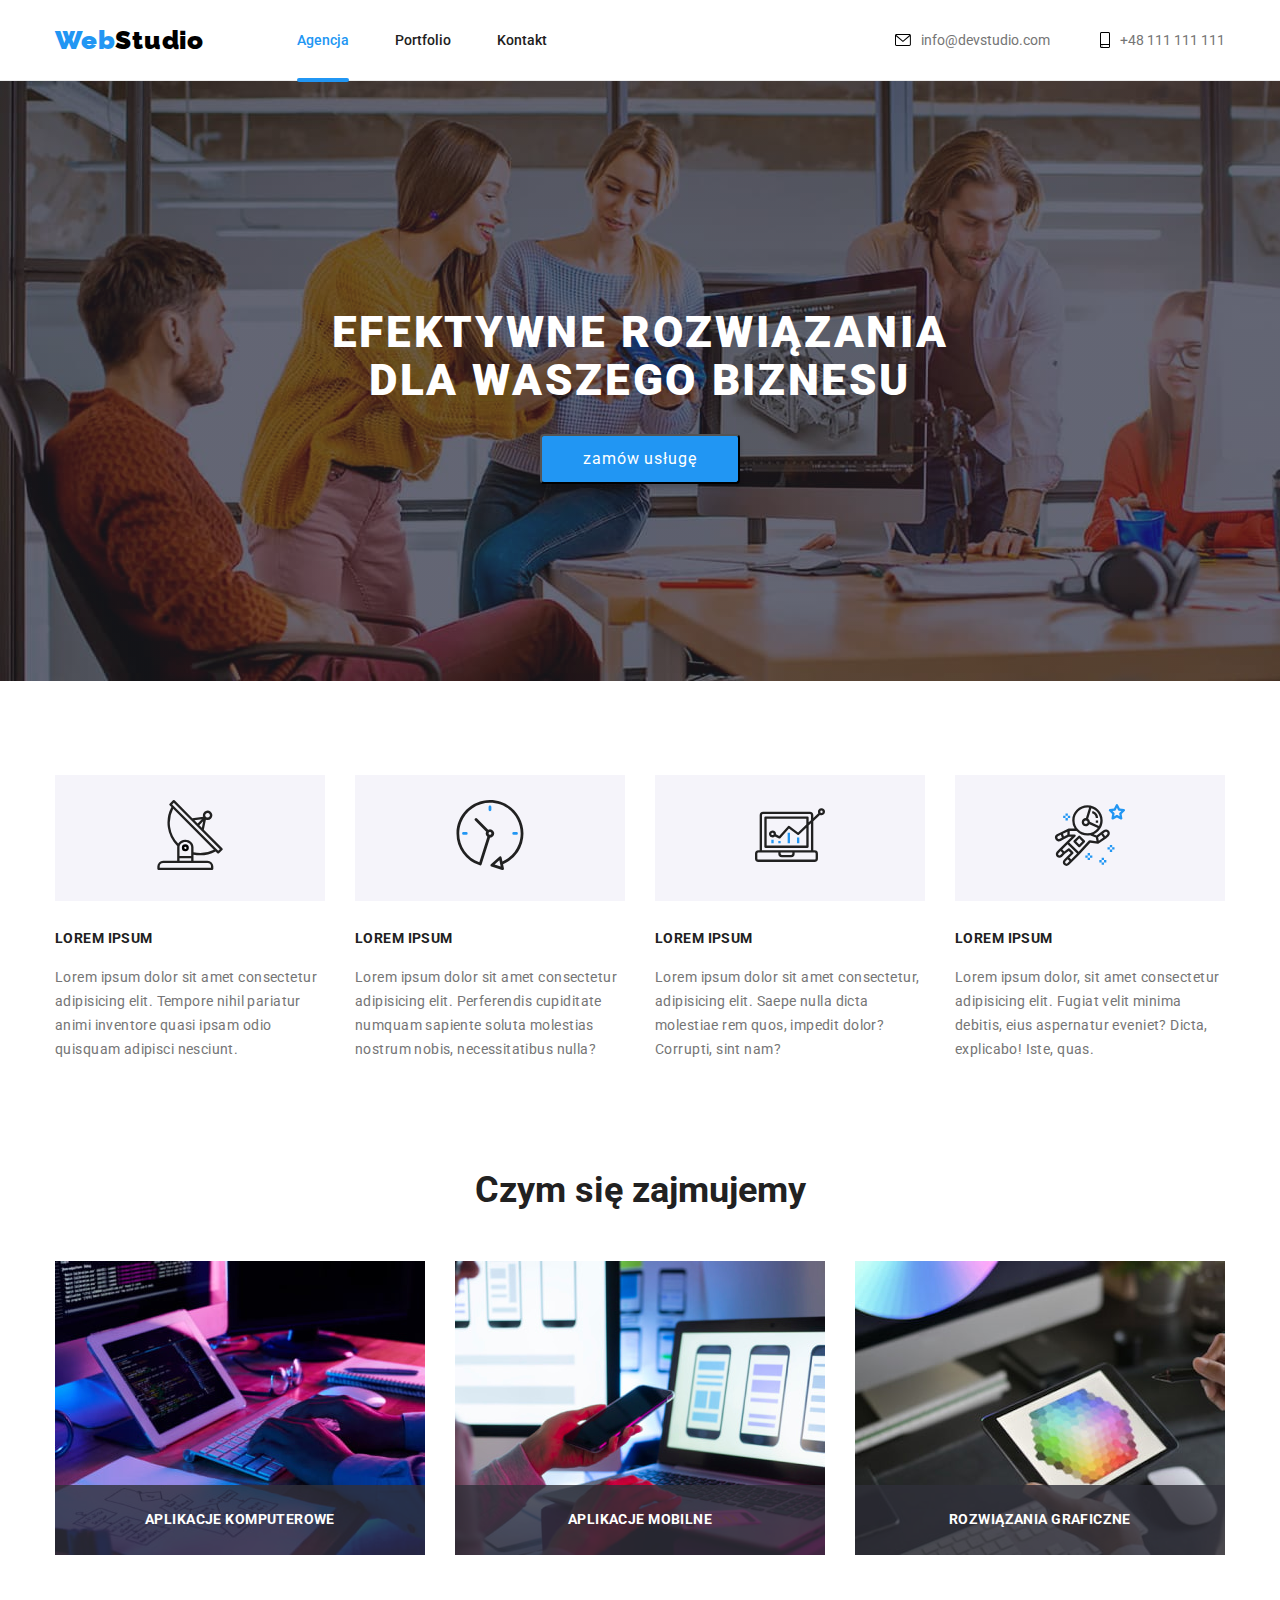
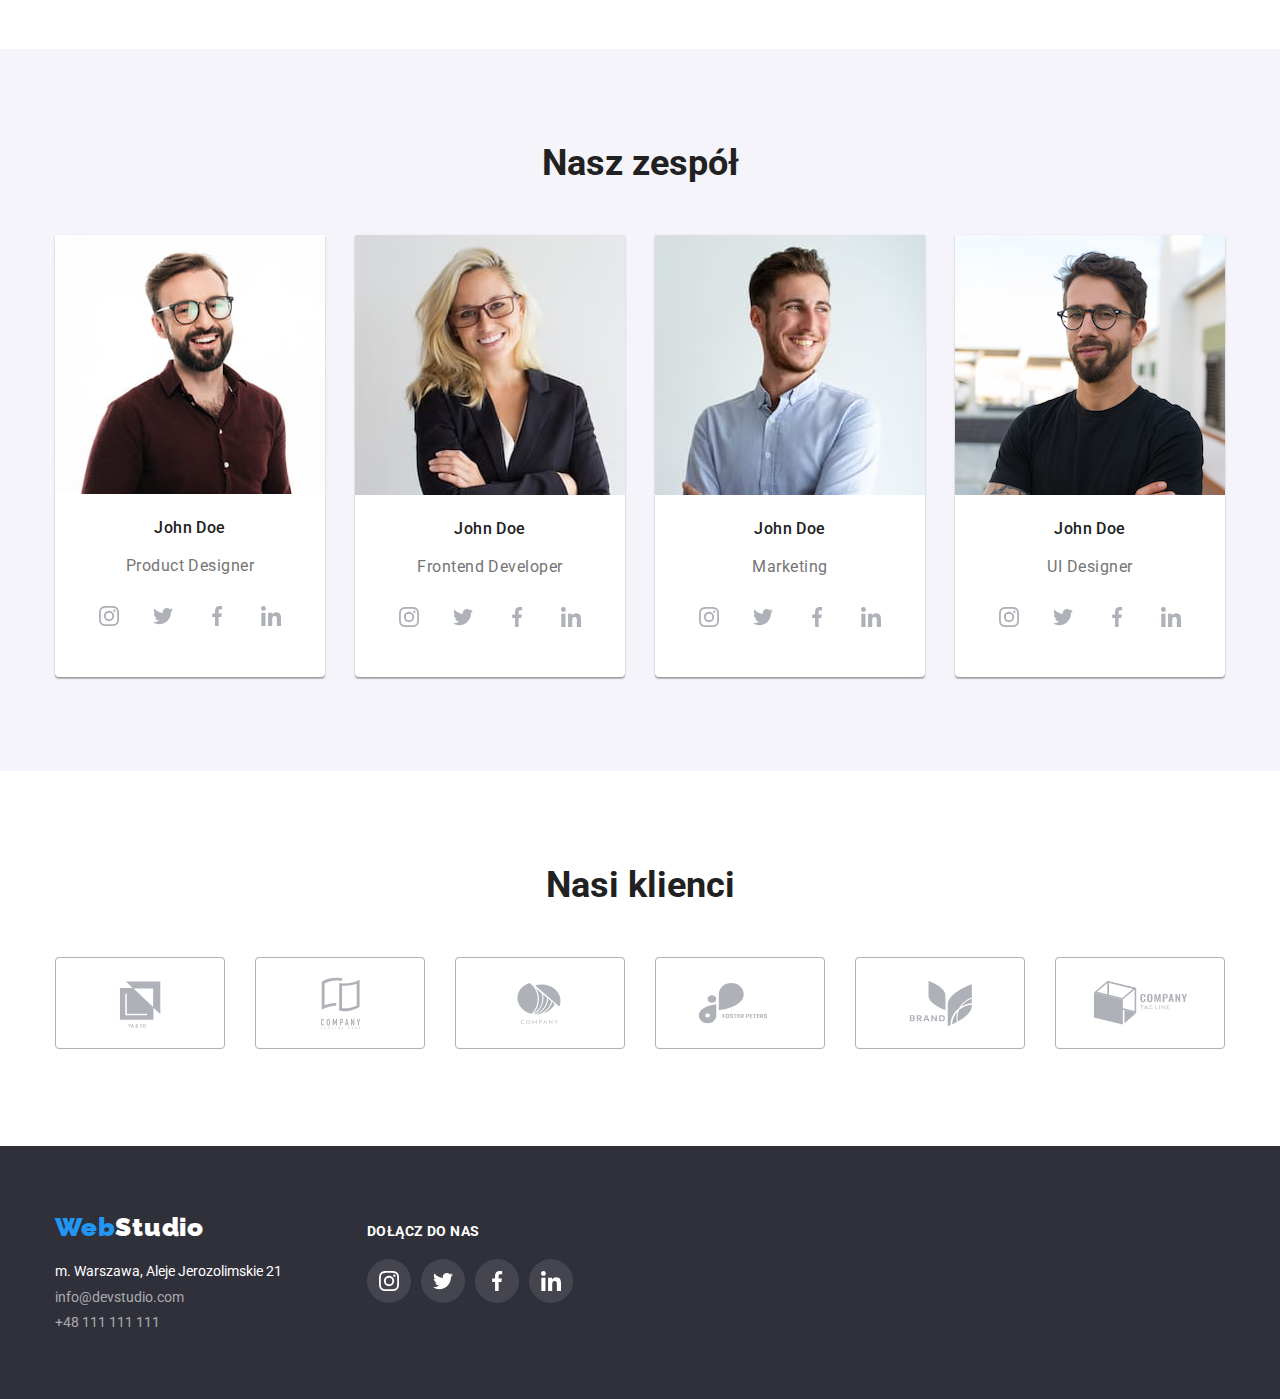
==== index.html @ 93f2ab74 "import" ====
<!DOCTYPE html>
<html lang="pl">
	<head>
		<meta charset="UTF-8" />
		<meta http-equiv="X-UA-Compatible" content="IE=edge" />
		<meta name="viewport" content="width=device-width, initial-scale=1.0" />
		<link
			rel="stylesheet"
			href="https://cdnjs.cloudflare.com/ajax/libs/modern-normalize/1.1.0/modern-normalize.css"
		/>
		<link
			href="https://fonts.googleapis.com/css2?family=Raleway:wght@700&display=swap"
			rel="stylesheet"
		/>
		<link rel="preconnect" href="https://fonts.googleapis.com" />
		<link rel="preconnect" href="https://fonts.gstatic.com" crossorigin />
		<link
			href="https://fonts.googleapis.com/css2?family=Raleway:wght@700&family=Roboto:wght@400;500;900&display=swap"
			rel="stylesheet"
		/>
		<link rel="stylesheet" href="./css/styles.css" />
		<title>Studio</title>
	</head>
	<body>
		<header class="header">
			<div class="container">
				<a class="logo logo__top" href="./index.html"
					><b><span class="logo__item">Web</span>Studio</b></a
				>
				<nav>
					<ul class="navigation__sites">
						<li>
							<a
								class="navigation__item active__link item__active"
								href="./index.html"
								title="Agencja"
								>Agencja</a
							>
						</li>
						<li>
							<a
								class="navigation__item"
								href="./portfolio.html"
								title="Portfolio"
								>Portfolio</a
							>
						</li>
						<li>
							<a class="navigation__item" href="./index.html" title="Kontakt"
								>Kontakt</a
							>
						</li>
					</ul>
				</nav>
				<ul class="address__top">
					<li class="contact__item">
						<a
							class="top__item"
							href="mailto:info@devstudio.com"
							target="_blank"
							rel="noreferrer nofollow noopener"
						>
							<svg width="16px" height="12px">
								<use href="./images/icons.svg#icon-envelope"></use>
							</svg>
							info@devstudio.com</a
						>
					</li>
					<li class="contact__item">
						<a class="top__item" href="tel:+48111111111">
							<svg width="10px" height="16px">
								<use href="./images/icons.svg#icon-smartphone"></use>
							</svg>
							+48 111 111 111
						</a>
					</li>
				</ul>
			</div>
		</header>
		<main>
			<section class="background-color-second">
				<div class="main__title">
					<div class="title__container container">
						<h1 class="main__text">
							EFEKTYWNE ROZWIĄZANIA <br />
							DLA WASZEGO BIZNESU
						</h1>
						<button class="button main__button" type="button" data-modal-open>
							zamów usługę
						</button>
					</div>
				</div>
			</section>
			<section class="assets section container">
				<ul class="assets__list">
					<li>
						<div class="icon__box">
							<svg class="icon">
								<use
									widht="70"
									height="70"
									y="25"
									xlink:href="./images/icons.svg#icon-antenna-1"
								></use>
							</svg>
						</div>
						<h4 class="subtitle">LOREM IPSUM</h4>
						<p class="text__item">
							Lorem ipsum dolor sit amet consectetur adipisicing elit. Tempore
							nihil pariatur animi inventore quasi ipsam odio quisquam adipisci
							nesciunt.
						</p>
					</li>
					<li>
						<div class="icon__box">
							<svg class="icon">
								<use
									widht="70"
									height="70"
									y="25"
									xlink:href="./images/icons.svg#icon-clock-1"
								></use>
							</svg>
						</div>
						<h4 class="subtitle">LOREM IPSUM</h4>
						<p class="text__item">
							Lorem ipsum dolor sit amet consectetur adipisicing elit.
							Perferendis cupiditate numquam sapiente soluta molestias nostrum
							nobis, necessitatibus nulla?
						</p>
					</li>
					<li>
						<div class="icon__box">
							<svg class="icon">
								<use
									widht="70"
									height="70"
									y="25"
									xlink:href="./images/icons.svg#icon-diagram-1"
								></use>
							</svg>
						</div>
						<h4 class="subtitle">LOREM IPSUM</h4>
						<p class="text__item">
							Lorem ipsum dolor sit amet consectetur, adipisicing elit. Saepe
							nulla dicta molestiae rem quos, impedit dolor? Corrupti, sint nam?
						</p>
					</li>
					<li>
						<div class="icon__box">
							<svg class="icon">
								<use
									widht="70"
									height="70"
									y="25"
									xlink:href="./images/icons.svg#icon-astronaut-1"
								></use>
							</svg>
						</div>
						<h4 class="subtitle">LOREM IPSUM</h4>
						<p class="text__item">
							Lorem ipsum dolor, sit amet consectetur adipisicing elit. Fugiat
							velit minima debitis, eius aspernatur eveniet? Dicta, explicabo!
							Iste, quas.
						</p>
					</li>
				</ul>
			</section>
			<section class="about_work section container">
				<h2 class="section__title">Czym się zajmujemy</h2>
				<ul class="about_work__list">
					<li>
						<div class="photo">
							<div class="label subtitle">APLIKACJE KOMPUTEROWE</div>
							<img
								class="about_work__photo"
								src="./images/computer.jpg"
								alt="computer"
								width="370"
								height="294"
							/>
						</div>
					</li>
					<li>
						<div class="photo">
							<div class="label subtitle">APLIKACJE MOBILNE</div>
							<img
								class="about_work__photo"
								src="./images/laptop.jpg"
								alt="laptop"
								width="370"
								height="294"
							/>
						</div>
					</li>
					<li>
						<div class="photo">
							<div class="label subtitle">ROZWIĄZANIA GRAFICZNE</div>
							<img
								class="about_work__photo"
								src="./images/tablet.jpg"
								alt="tablet"
								width="370"
								height="294"
							/>
						</div>
					</li>
				</ul>
			</section>
			<section class="team section">
				<div class="container">
					<h2 class="section__title">Nasz zespół</h2>
					<ul class="team__list">
						<li class="team__item">
							<img
								class="team__photo"
								src="./images/John_Doe_Product_Manager.jpg"
								alt="John Doe"
							/>
							<p class="team__name">John Doe</p>
							<p class="team__profession">Product Designer</p>
							<ul class="social__box">
								<li>
									<a class="links" href="">
										<svg>
											<use
												width="20"
												height="20"
												x="12"
												y="12"
												href="./images/icons.svg#icon-instagram-2"
											></use>
										</svg>
									</a>
								</li>
								<li>
									<a class="links" href="">
										<svg>
											<use
												width="20"
												height="20"
												x="12"
												y="12"
												href="./images/icons.svg#icon-twitter-1"
											></use>
										</svg>
									</a>
								</li>
								<li>
									<a class="links" href="">
										<svg>
											<use
												width="20"
												height="20"
												x="12"
												y="12"
												href="./images/icons.svg#icon-facebook-1"
											></use>
										</svg>
									</a>
								</li>
								<li>
									<a class="links" href="">
										<svg>
											<use
												width="20"
												height="20"
												x="12"
												y="12"
												href="./images/icons.svg#icon-linkedin-1"
											></use>
										</svg>
									</a>
								</li>
							</ul>
						</li>
						<li class="team__item">
							<img
								class="team__photo"
								src="./images/John_Doe_Frontend_Developer.jpg"
								alt="John Doe"
							/>
							<p class="team__name">John Doe</p>
							<p class="team__profession">Frontend Developer</p>
							<ul class="social__box">
								<li>
									<a class="links" href="">
										<svg>
											<use
												width="20"
												height="20"
												x="12"
												y="12"
												href="./images/icons.svg#icon-instagram-2"
											></use>
										</svg>
									</a>
								</li>
								<li>
									<a class="links" href="">
										<svg>
											<use
												width="20"
												height="20"
												x="12"
												y="12"
												href="./images/icons.svg#icon-twitter-1"
											></use>
										</svg>
									</a>
								</li>
								<li>
									<a class="links" href="">
										<svg>
											<use
												width="20"
												height="20"
												x="12"
												y="12"
												href="./images/icons.svg#icon-facebook-1"
											></use>
										</svg>
									</a>
								</li>
								<li>
									<a class="links" href="">
										<svg>
											<use
												width="20"
												height="20"
												x="12"
												y="12"
												href="./images/icons.svg#icon-linkedin-1"
											></use>
										</svg>
									</a>
								</li>
							</ul>
						</li>
						<li class="team__item">
							<img
								class="team__photo"
								src="./images/John_Doe_Marketing.jpg"
								alt="John Doe"
							/>
							<p class="team__name">John Doe</p>
							<p class="team__profession">Marketing</p>
							<ul class="social__box">
								<li>
									<a class="links" href="">
										<svg>
											<use
												width="20"
												height="20"
												x="12"
												y="12"
												href="./images/icons.svg#icon-instagram-2"
											></use>
										</svg>
									</a>
								</li>
								<li>
									<a class="links" href="">
										<svg>
											<use
												width="20"
												height="20"
												x="12"
												y="12"
												href="./images/icons.svg#icon-twitter-1"
											></use>
										</svg>
									</a>
								</li>
								<li>
									<a class="links" href="">
										<svg>
											<use
												width="20"
												height="20"
												x="12"
												y="12"
												href="./images/icons.svg#icon-facebook-1"
											></use>
										</svg>
									</a>
								</li>
								<li>
									<a class="links" href="">
										<svg>
											<use
												width="20"
												height="20"
												x="12"
												y="12"
												href="./images/icons.svg#icon-linkedin-1"
											></use>
										</svg>
									</a>
								</li>
							</ul>
						</li>
						<li class="team__item">
							<img
								class="team__photo"
								src="./images/John_Doe_UI_Designer.jpg"
								alt="John Doe"
							/>
							<p class="team__name">John Doe</p>
							<p class="team__profession">UI Designer</p>
							<ul class="social__box">
								<li>
									<a class="links" href="">
										<svg>
											<use
												width="20"
												height="20"
												x="12"
												y="12"
												href="./images/icons.svg#icon-instagram-2"
											></use>
										</svg>
									</a>
								</li>
								<li>
									<a class="links" href="">
										<svg>
											<use
												width="20"
												height="20"
												x="12"
												y="12"
												href="./images/icons.svg#icon-twitter-1"
											></use>
										</svg>
									</a>
								</li>
								<li>
									<a class="links" href="">
										<svg>
											<use
												width="20"
												height="20"
												x="12"
												y="12"
												href="./images/icons.svg#icon-facebook-1"
											></use>
										</svg>
									</a>
								</li>
								<li>
									<a class="links" href="">
										<svg>
											<use
												width="20"
												height="20"
												x="12"
												y="12"
												href="./images/icons.svg#icon-linkedin-1"
											></use>
										</svg>
									</a>
								</li>
							</ul>
						</li>
					</ul>
				</div>
			</section>
			<section class="clients">
				<div class="container section">
					<h2 class="section__title">Nasi klienci</h2>
					<ul class="client__box">
						<li>
							<a href="">
								<svg class="icon__client">
									<use
										width="106"
										height="60.04"
										x="32"
										y="16"
										href="./images/icons.svg#icon-Logo-1"
									></use>
								</svg>
							</a>
						</li>
						<li>
							<a href="">
								<svg class="icon__client">
									<use
										width="106"
										height="60.04"
										x="32"
										y="16"
										href="./images/icons.svg#icon-Logo-2"
									></use>
								</svg>
							</a>
						</li>
						<li>
							<a href="">
								<svg class="icon__client">
									<use
										width="106"
										height="60.04"
										x="32"
										y="16"
										href="./images/icons.svg#icon-Logo-3"
									></use>
								</svg>
							</a>
						</li>
						<li>
							<a href="">
								<svg class="icon__client">
									<use
										width="106"
										height="60.04"
										x="32"
										y="16"
										href="./images/icons.svg#icon-Logo-4"
									></use>
								</svg>
							</a>
						</li>
						<li>
							<a href="">
								<svg class="icon__client">
									<use
										width="106"
										height="60.04"
										x="32"
										y="16"
										href="./images/icons.svg#icon-Logo-5"
									></use>
								</svg>
							</a>
						</li>
						<li>
							<a href="">
								<svg class="icon__client">
									<use
										width="106"
										height="60.04"
										x="32"
										y="16"
										href="./images/icons.svg#icon-Logo-6"
									></use>
								</svg>
							</a>
						</li>
					</ul>
				</div>
			</section>
		</main>
		<footer class="footer">
			<div class="container contact__box">
				<div class="address">
					<ul class="contact__list">
						<li>
							<a class="logo logo__bottom" href="https://www.devstudio.com"
								><b><span class="logo__item">Web</span>Studio</b></a
							>
						</li>
						<li class="address__item bottom__item">
							m. Warszawa, Aleje Jerozolimskie 21
						</li>
						<li class="bottom__item">
							<a
								class="address__link"
								href="mailto:info@devstudio.com"
								target="_blank"
								rel="noreferrer nofollow noopener"
							>
								info@devstudio.com</a
							>
						</li>
						<li class="bottom__item">
							<a class="address__link" href="tel:+48111111111"
								>+48 111 111 111</a
							>
						</li>
					</ul>
				</div>
				<div class="social_media">
					<h4 class="subtitle subtitle__footer">DOŁĄCZ DO NAS</h4>
					<ul class="social__box social__box--footer">
						<li>
							<a href="">
								<svg>
									<use
										width="20"
										height="20"
										x="12"
										y="12"
										href="./images/icons.svg#icon-instagram-2"
									></use>
								</svg>
							</a>
						</li>
						<li>
							<a href="">
								<svg>
									<use
										width="20"
										height="20"
										x="12"
										y="12"
										href="./images/icons.svg#icon-twitter-1"
									></use>
								</svg>
							</a>
						</li>
						<li>
							<a href="">
								<svg>
									<use
										width="20"
										height="20"
										x="12"
										y="12"
										href="./images/icons.svg#icon-facebook-1"
									></use>
								</svg>
							</a>
						</li>
						<li>
							<a href="">
								<svg>
									<use
										width="20"
										height="20"
										x="12"
										y="12"
										href="./images/icons.svg#icon-linkedin-1"
									></use>
								</svg>
							</a>
						</li>
					</ul>
				</div>
			</div>
		</footer>
		<div class="backdrop is-hidden" data-modal>
			<div class="modal">
				<button class="btn__close" type="button" data-modal-close>
					<svg widht="18" height="18" x="9" y="9">
						<use href="./images/icons.svg#icon-close-black"></use>
					</svg>
				</button>
			</div>
		</div>
		<script src="./js/modal.js"></script>
	</body>
</html>
---- css/styles.css ----
/* global border-box */

*,
*::before,
*::after {
    box-sizing: border-box;
}

/* global styles */

:root {
    --background-hover: #2196F3;
    --background-dark: #2F303A;
    --background-title: #2F303A66;
    --background-color: #FFF;
    --background-icon: #AFB1B8;
    --color-primary: #212121;
    --color-text: #757575;
    --color-hover: #2196F3;
    --color-second: #FFF;
    --color-backdrop: #00000033;
}

body {
    font-family: 'Roboto', 'Raleway', sans-serif;
    font-size: 14px;
    font-weight: 400;
    color: var(--color-primary);
}

/* global helping class */

.container {
    width: 100%;
    max-width: 1200px;
    padding: 0 15px;
    margin: 0 auto;
} 

.section {
    padding-top: 94px;
    padding-bottom: 94px;
} 

ul {
    margin: 0;
    padding: 0;
}

.subtitle {
    font-weight: 700;
    letter-spacing: 0.03em;
    line-height: 1.14;
}

/* header */

.header {
    background-color: var(--background-color);
    border-bottom: 1px solid #ECECEC;
}

.header .container {
    display: flex;
    align-items: center;
    margin: 0 auto;
    height: 80px;
    
}

.logo {
    display: flex;
    justify-content: start;
    font-family: 'Raleway';
    font-style: normal;
    text-decoration: none;
    margin-right: 93px;
    font-weight: 700;
    font-size: 26px;
    line-height: 31px;
    letter-spacing: 0.03em;
}

.logo__item {
    color: var(--color-hover);
}

.logo__top {
    color: #000;
}

.navigation__sites {
    display: flex;
    list-style-type: none;
    gap: 46px;
    margin-left: auto;
}

.navigation__item {
    position: relative;
    text-decoration: none;
    color: var(--color-primary);
    font-weight: 500;
}

.item__active {
    color: var(--color-hover);
}
.active__link::after {
    position: absolute;
    display: block;
    content: "";
    top: 46px;
    height: 4px;
    width: 100%;
    border-radius: 2px;
    background-color: var(--background-hover);
    cursor: unset;
    pointer-events: none;
}

.navigation__item:hover,
.navigation__item:focus {
    color: var(--color-hover);
    transition-duration: 250ms;
    transition-timing-function: cubic-bezier(0.4, 0, 0.2, 1);
} 

.navigation__item:active {
    color: var(--background-hover);
}

.address__top {
    display: flex;
    align-items: center;
    list-style-type: none;
    margin-left: auto;
    gap: 50px;
}

.contact__item a {
    display: flex;
    gap: 10px;
    align-items: center;
}

.top__item {
    color: var(--color-text);
    text-decoration: none;
    transition-property: background-color;
    transition-duration: 250ms;
    transition-timing-function: cubic-bezier(0.4, 0, 0.2, 1);
}



.top__item:hover,
.top__item:focus {
    color: var(--color-hover);
    fill: var(--color-hover);
}

/* main  - title */

.main__title {
    background-image: linear-gradient(
        var(--background-title), 
        var(--background-title)),
        url(../images/image_background.jpg);
    max-width: 1600px;
    margin: 0 auto;
}

.background-color-second {
    background: var(--background-dark);
    max-width: 1600px;
    margin: 0 auto;
}

.title__container {
    display: flex;
    align-items: center;
    justify-content: center;
    flex-direction: column;
    text-align: center;
    margin: 0 auto;
    height: 600px;
}

.main__text {
    
    text-align: center;
    text-transform: uppercase;
    color: var(--color-second);
    font-size: 44px;
    line-height: 1.1;
    font-weight: 900;
    letter-spacing: 0.06em;
}

.button {
    width: 200px;
    height: 50px;
    background-color: var(--background-hover);
    box-shadow: 0px 4px 4px rgba(0, 0, 0, 0.15);
    border-radius: 4px;
    cursor: pointer;
}

.main__button {
    color: var(--color-second);
    font-family:'Roboto';
    font-style: normal;
    text-align: center;
    align-items: center;
    font-size: 16px;
    letter-spacing: 0.06em;
}

.backdrop {
    position: fixed;
    width: 100%;
    height: 100%;
    top: 0;
    left: 0;
    background: var(--color-backdrop);
    transition-property: background-color;
    transition: 0.5s;
    transform: scale(1);
}

.is-hidden {
    visibility: hidden;
    pointer-events: none;
    opacity: 0;
    transform: scale(2);
}

.modal {
    position: absolute;
    top: 50%;
    left: 50%;
    transform: translate(-50%, -50%);
    width: 528px;
    height: 581px;
    opacity: 1;
    background-color: var(--background-color);
    box-shadow: 0px 2px 1px 0px var(--color-backdrop),
                0px 1px 1px 0px #00000024,
                0px 1px 3px 0px #0000001F;
}

.btn__close {
    position: absolute;
    width: 30px;
    height: 30px;
    top: 8px;
    right: 8px;
    border: 1px solid #0000001A;
    border-radius: 50%;
    padding: 0;
    display: flex;
    justify-content: center;
    align-items: center;
    cursor: pointer;
    background-color: var(--background-color);
}

.btn__close:hover {
    background-color: var(--background-hover);
    fill: var(--color-second)
}
/* main - assets */

.assets {
    background-color: var(--background-color);
    padding-bottom: 0;
}

.assets__list {
    display: flex;
    list-style-type: none;
    gap: 30px;
    line-height: 1.6;
}

.icon__box {
    background-color: #F5F4FA;
    border-radius: 4px solid black;
    margin-bottom: 30px;
}

.icon {
    width: 270px;
    height: 120px;
}



.text__item {
    color: var(--color-text);
    line-height: 1.71;
    letter-spacing: 0.03em;
}


/* main - about our work */

.about_work {
    background-color: var(--background-color);
}

.section__title {
    font-size: 36px;
    font-weight: 700;
    line-height: 1.16;
    text-align: center;
    margin: 0 auto;
    padding-bottom: 50px;
}

.about_work__list {
    list-style-type: none;
    display: grid;
    grid-template-columns: auto auto auto;
    gap: 30px;
}

.photo {
    position: relative;
    z-index: 0;
    display: flex;
}

.label {
    display: flex;
    justify-content: center;
    align-items: center;
    position: absolute;
    width: 370px;
    height: 70px;
    z-index: 1;
    background-color: rgba(47, 48, 58, 0.8);
    color: var(--color-second);
    bottom: 0;
}

/* main - our team */

.team {
    background-color: #F5F4FA;
}

.team__list {
    display: flex;
    list-style-type: none;
    width: 270px;
    gap: 30px;
}

.team__item {
    height: auto;
    width: 270px;
    line-height: 1.6;
    font-size: 16px;
    background-color: #fff;
    box-shadow: 0px 1px 3px rgba(0, 0, 0, 0.12),
                0px 1px 1px rgba(0, 0, 0, 0.14),
                0px 2px 1px rgba(0, 0, 0, 0.2);
    border-radius: 0px 0px 4px 4px;
}

.team__name {
    text-align: center;
    font-weight: 500;
    line-height: 1.1875;
    letter-spacing: 0.03em;
}

.team__profession {
    color: var(--color-text);
    text-align: center;
    letter-spacing: 00.03em;
}

.social__box {
    display: flex;
    list-style-type: none;
    align-items: center;
    justify-content: center;
    gap: 10px;
    margin-bottom: 30px;
    
}

.social__box svg {
    width: 44px;
    height: 44px;
    border-radius: 50%;
    align-items: center;
    justify-content: center;
    text-decoration: none;
    
}

.links {
    fill: var(--background-icon);
    transition-property: background-color;
    transition-duration: 250ms;
    transition-timing-function: cubic-bezier(0.4, 0, 0.2, 1);
}

.links:hover,
.links:focus {
    fill: var(--color-second);
}

.links:hover svg,
.links:focus svg {
    background-color: var(--background-hover);
}


/* main - our clients */

.client__box {
    display: flex;
    list-style-type: none;
    gap: 30px;
    transition-property: background-color;
    transition-duration: 250ms;
    transition-timing-function: cubic-bezier(0.4, 0, 0.2, 1);
}

.icon__client {
    width: 170px;
    height: 92px;
    fill: var(--background-icon);
    border-radius: 4px;
    border: 1px solid #AFB1B8;
    transition-property: background-color;
    transition-duration: 250ms;
    transition-timing-function: cubic-bezier(0.4, 0, 0.2, 1);
}

.icon__client:hover {
    fill: var(--color-hover);
    border: 1px solid var(--color-hover);
}

.client__box a:focus svg {
    fill: var(--color-hover);
    border: 1px solid var(--color-hover);
}



/* --------------------PORTFOLIO SITE-------------------------- */

/* menu buttons */

.menu__list {
    display: flex;
    list-style-type: none;
    text-align: center;
    justify-content: center;
    align-items: center;
}

.btn__item {
    font-family: 'Roboto';
    font-style: normal;
    font-size: 16px;
    font-weight: 500;
    cursor: pointer;
    border: none;
    border-radius: 4px;
    letter-spacing: 0.03em;
    padding: 6px 22px;
    margin: 0 8px;
    transition-property: background-color;
    transition-duration: 250ms;
    transition-timing-function: cubic-bezier(0.4, 0, 0.2, 1);
}

.btn__item:hover,
.btn__item:focus {
    color: var(--color-second);
    background-color: var(--background-hover);
    box-shadow: 0px 3px 1px rgba(0, 0, 0, 0.1), 
                0px 1px 2px rgba(0, 0, 0, 0.08), 
                0px 2px 2px rgba(0, 0, 0, 0.12);
}

/* photo box */

.project__list {
    display: grid;
    list-style-type: none;
    padding: 50px 0 0 0;
    gap: 30px;
    grid-template-columns: auto auto auto;
    
}

.project__photo {
    position: relative;
    overflow: hidden;
}

.main__portfolio {
    display: block;
    margin: 0;
    background: var(--background-color);
    transition-property: box-shadow;
    transition-duration: 0.5s;
    transition-timing-function: linear;
}


.main__portfolio:hover {
    box-shadow: 0px 1px 1px rgba(0, 0, 0, 0.12),
    0px 4px 4px rgba(0, 0, 0, 0.06),
    1px 4px 6px rgba(0, 0, 0, 0.16);
    cursor: pointer;
}

.main__photo {
    display: block;
}

.overlay {
    position: absolute;
    background-color: rgba(33, 150, 243, 0.9);
    object-fit: contain;
    height: auto;
    margin: 0;
    display: flex;
    justify-content: center;
    align-items: center;
    top: 0;
    left:0;
    transition-property: transform;
    transition-duration: 0.5s;
    transition-timing-function: linear;
    transform: translate(0%, 101%) scale(1);
}

.overlay p {
    margin: 0;
}

.project__photo:hover .overlay {
    transform: translate(0%, 0%) scale(1);
}

.overlay p {
    color: var(--color-second);
    padding: 49px 45px 49px 24px;
    font-size: 18px;
    line-height: 1.55;

}

.title__box {
    padding: 20px 24px;
    border: 1px solid #EEEEEE;
}

.title__name, 
.title__site {
    margin: 0 auto;
}

.title__box .title__name {
    font-size: 18px;
    line-height: 2;
    font-weight: 700;
    letter-spacing: 0.06em;
    
}

.title__box .title__site {
    color: var(--color-text);
    font-size: 16px;
    line-height: 1.875;
}



/* footer */

.footer {
    display: flex;
    background-color: var(--background-dark);
    padding: 60px 0;
}

.contact__box {
    display: flex;
    align-items: baseline;

}

.logo__bottom {
    color: var(--color-second);
    padding-bottom: 20px;
    }


.contact__list {
    font-style: normal;
    list-style-type: none;
}

.address__item {
    color: var(--color-second);
    text-decoration: none;
    cursor: pointer;
}


.address__link {
    color: rgba(255, 255, 255, 0.6);
    text-decoration: none;
    transition-property: background-color;
    transition-duration: 250ms;
    transition-timing-function: cubic-bezier(0.4, 0, 0.2, 1);
}

.bottom__item {
    padding-bottom: 9px;
}

.address__link:hover,
.address__link:focus,
.bottom__link:hover,
.bottom__link:focus {
    color: var(--color-hover);
}

.social_media {
    padding-left: 70px;
}

.subtitle__footer {
    font-style: normal;
    color: var(--color-second);
}

.social__box--footer svg {
    background-color: rgba(255, 255, 255, 0.1);
    fill: var(--color-second);
    transition-property: background-color;
    transition-duration: 250ms;
    transition-timing-function: cubic-bezier(0.4, 0, 0.2, 1);
}

.social__box--footer a:hover svg,
.social__box--footer a:focus svg {
    background-color: var(--background-hover);
}
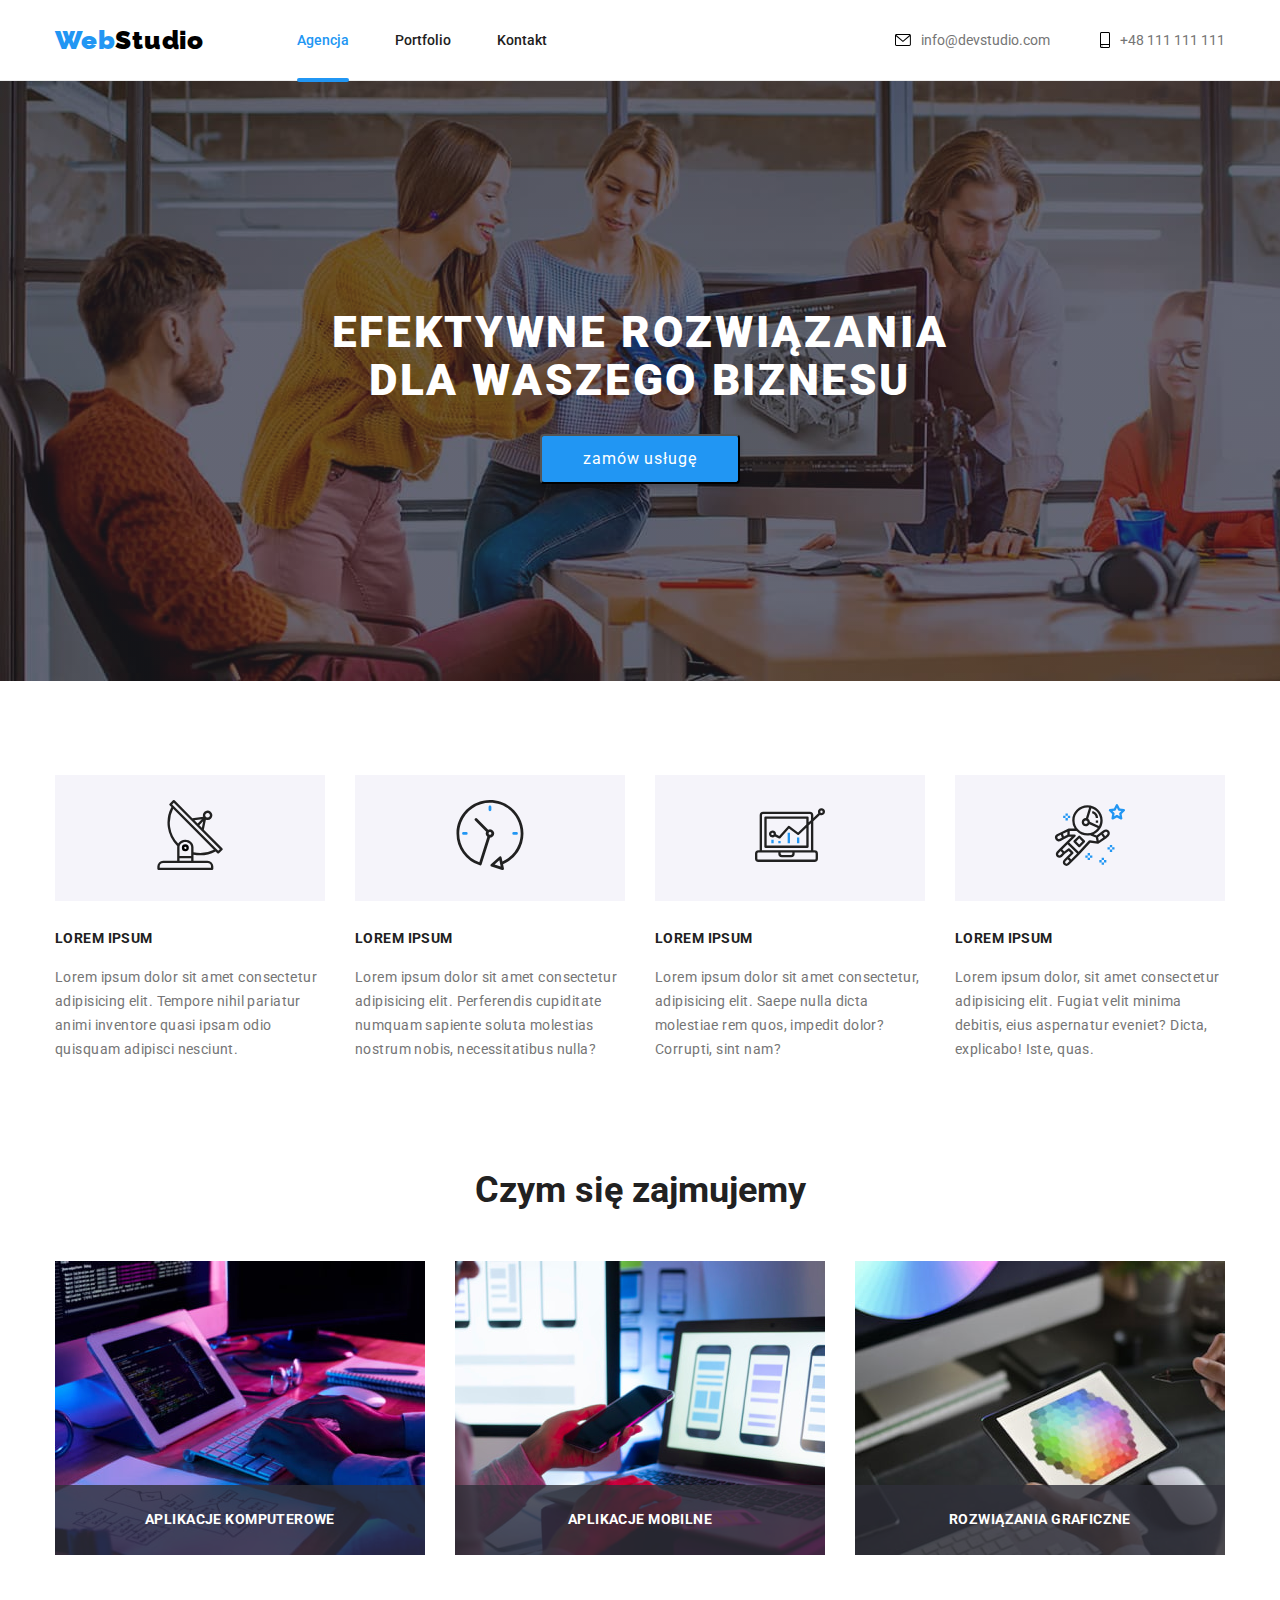
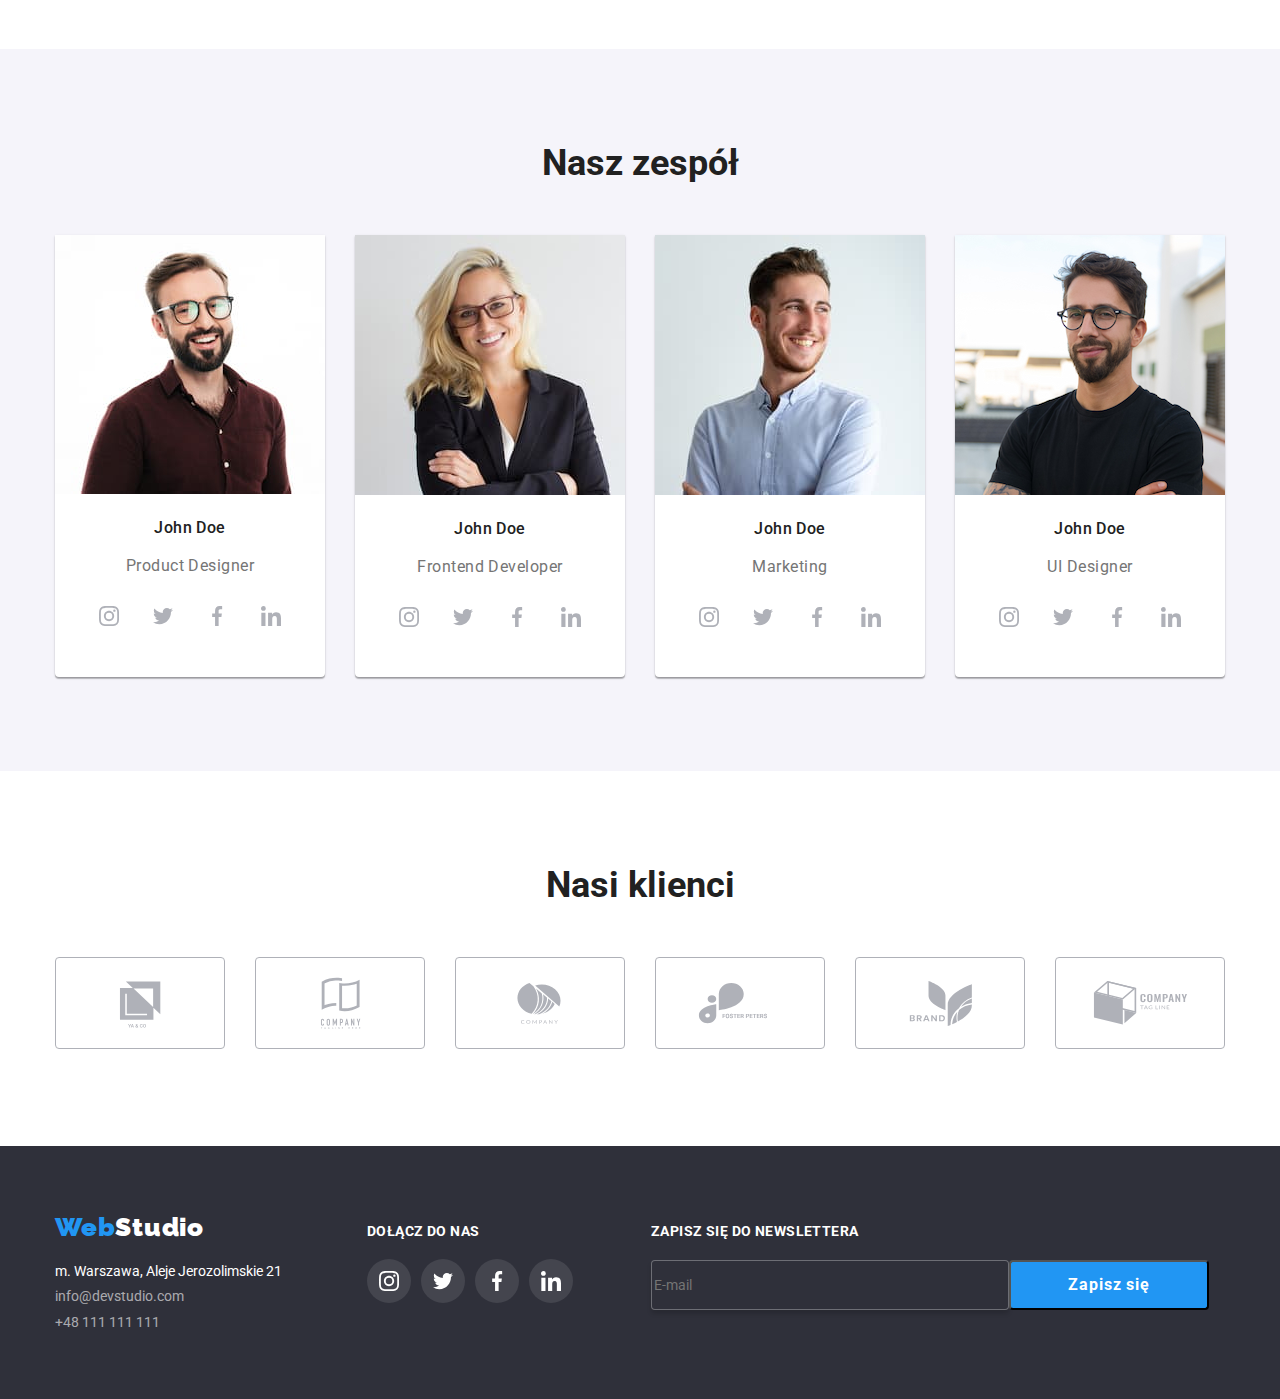
==== commit 958771e5: "creat form" ====
--- a/index.html
+++ b/index.html
@@ -638,6 +638,20 @@
 						</li>
 					</ul>
 				</div>
+				<div class="news__email">
+					<label class="subtitle">zapisz się do newslettera</label>
+					<form>
+						<input type="email" name="email" placeholder="E-mail" class="email__box">
+						<button class="btn__email email__item">Zapisz się
+							<svg 	width="24"
+									height="24"
+									y="13"
+									href="./images/icons.svg#icon-icon-send">
+								<use></use>
+							</svg>
+						</button>
+					</form>
+				</div>
 			</div>
 		</footer>
 		<div class="backdrop is-hidden" data-modal>
@@ -647,6 +661,29 @@
 						<use href="./images/icons.svg#icon-close-black"></use>
 					</svg>
 				</button>
+				<div>
+					<form>
+						<p class="form__title">Zostaw swoje dane w formularzu poniej</p>
+						<ul>
+							<li>
+								<label>Imię
+								<input type="text" name="username">
+								<svg width="12" height="12" href="./images/icons.svg#icon-person-black-18dp-1"></svg>
+								</label>
+							</li>
+							<li>
+								<label>Telefon
+								<input type="tel" name="phone">
+								<svg width="12" height="12" href="./images/icons.svg#icon-phone-black-18dp-1"></svg>
+								</label>
+							</li>
+							
+						</ul>
+
+					
+
+					</form>
+				</div>
 			</div>
 		</div>
 		<script src="./js/modal.js"></script>
--- a/css/styles.css
+++ b/css/styles.css
@@ -35,12 +35,12 @@
     max-width: 1200px;
     padding: 0 15px;
     margin: 0 auto;
-} 
+}
 
 .section {
     padding-top: 94px;
     padding-bottom: 94px;
-} 
+}
 
 ul {
     margin: 0;
@@ -65,7 +65,7 @@
     align-items: center;
     margin: 0 auto;
     height: 80px;
-    
+
 }
 
 .logo {
@@ -77,7 +77,7 @@
     margin-right: 93px;
     font-weight: 700;
     font-size: 26px;
-    line-height: 31px;
+    line-height: 1.19;
     letter-spacing: 0.03em;
 }
 
@@ -106,6 +106,7 @@
 .item__active {
     color: var(--color-hover);
 }
+
 .active__link::after {
     position: absolute;
     display: block;
@@ -124,7 +125,7 @@
     color: var(--color-hover);
     transition-duration: 250ms;
     transition-timing-function: cubic-bezier(0.4, 0, 0.2, 1);
-} 
+}
 
 .navigation__item:active {
     color: var(--background-hover);
@@ -163,9 +164,8 @@
 /* main  - title */
 
 .main__title {
-    background-image: linear-gradient(
-        var(--background-title), 
-        var(--background-title)),
+    background-image: linear-gradient(var(--background-title),
+            var(--background-title)),
         url(../images/image_background.jpg);
     max-width: 1600px;
     margin: 0 auto;
@@ -188,7 +188,7 @@
 }
 
 .main__text {
-    
+
     text-align: center;
     text-transform: uppercase;
     color: var(--color-second);
@@ -209,7 +209,7 @@
 
 .main__button {
     color: var(--color-second);
-    font-family:'Roboto';
+    font-family: 'Roboto';
     font-style: normal;
     text-align: center;
     align-items: center;
@@ -246,8 +246,8 @@
     opacity: 1;
     background-color: var(--background-color);
     box-shadow: 0px 2px 1px 0px var(--color-backdrop),
-                0px 1px 1px 0px #00000024,
-                0px 1px 3px 0px #0000001F;
+        0px 1px 1px 0px #00000024,
+        0px 1px 3px 0px #0000001F;
 }
 
 .btn__close {
@@ -270,6 +270,7 @@
     background-color: var(--background-hover);
     fill: var(--color-second)
 }
+
 /* main - assets */
 
 .assets {
@@ -365,8 +366,8 @@
     font-size: 16px;
     background-color: #fff;
     box-shadow: 0px 1px 3px rgba(0, 0, 0, 0.12),
-                0px 1px 1px rgba(0, 0, 0, 0.14),
-                0px 2px 1px rgba(0, 0, 0, 0.2);
+        0px 1px 1px rgba(0, 0, 0, 0.14),
+        0px 2px 1px rgba(0, 0, 0, 0.2);
     border-radius: 0px 0px 4px 4px;
 }
 
@@ -390,7 +391,7 @@
     justify-content: center;
     gap: 10px;
     margin-bottom: 30px;
-    
+
 }
 
 .social__box svg {
@@ -400,7 +401,7 @@
     align-items: center;
     justify-content: center;
     text-decoration: none;
-    
+
 }
 
 .links {
@@ -487,9 +488,9 @@
 .btn__item:focus {
     color: var(--color-second);
     background-color: var(--background-hover);
-    box-shadow: 0px 3px 1px rgba(0, 0, 0, 0.1), 
-                0px 1px 2px rgba(0, 0, 0, 0.08), 
-                0px 2px 2px rgba(0, 0, 0, 0.12);
+    box-shadow: 0px 3px 1px rgba(0, 0, 0, 0.1),
+        0px 1px 2px rgba(0, 0, 0, 0.08),
+        0px 2px 2px rgba(0, 0, 0, 0.12);
 }
 
 /* photo box */
@@ -500,7 +501,7 @@
     padding: 50px 0 0 0;
     gap: 30px;
     grid-template-columns: auto auto auto;
-    
+
 }
 
 .project__photo {
@@ -520,14 +521,17 @@
 
 .main__portfolio:hover {
     box-shadow: 0px 1px 1px rgba(0, 0, 0, 0.12),
-    0px 4px 4px rgba(0, 0, 0, 0.06),
-    1px 4px 6px rgba(0, 0, 0, 0.16);
+        0px 4px 4px rgba(0, 0, 0, 0.06),
+        1px 4px 6px rgba(0, 0, 0, 0.16);
     cursor: pointer;
 }
 
 .main__photo {
     display: block;
 }
+
+
+/* ------------------------Form------------------------------ */
 
 .overlay {
     position: absolute;
@@ -539,7 +543,7 @@
     justify-content: center;
     align-items: center;
     top: 0;
-    left:0;
+    left: 0;
     transition-property: transform;
     transition-duration: 0.5s;
     transition-timing-function: linear;
@@ -567,7 +571,7 @@
     border: 1px solid #EEEEEE;
 }
 
-.title__name, 
+.title__name,
 .title__site {
     margin: 0 auto;
 }
@@ -577,7 +581,7 @@
     line-height: 2;
     font-weight: 700;
     letter-spacing: 0.06em;
-    
+
 }
 
 .title__box .title__site {
@@ -605,7 +609,7 @@
 .logo__bottom {
     color: var(--color-second);
     padding-bottom: 20px;
-    }
+}
 
 
 .contact__list {
@@ -659,4 +663,52 @@
 .social__box--footer a:hover svg,
 .social__box--footer a:focus svg {
     background-color: var(--background-hover);
+}
+
+.news__email {
+    /* position: relative; */
+    padding-left: 78px;
+}
+
+.news__email label {
+    text-transform: uppercase;
+    color: var(--color-second);
+    line-height: 1.17;
+}
+
+form {
+    display: flex;
+    padding-top: 20px;
+}
+
+.email__box {
+    /* position: relative; */
+    width: 358px;
+    height: 50px;
+    box-shadow: 0px 4px 4px 0px #00000026;
+    background-color: var(--background-dark);
+    border: 1px solid #FFFFFF4D;
+    border-radius: 4px;
+}
+
+.btn__email {
+    /* position: relative; */
+    width: 200px;
+    height: 50px;
+    background-color: var(--background-hover);
+    border-radius: 4px;
+    letter-spacing: 0.06rem;
+}
+
+.email__item {
+    font-size: 16px;
+    font-weight: 700;
+    line-height: 1.875;
+    color: var(--color-second);
+}
+
+.btn__email svg {
+    position: absolute;
+    fill: var(--color-second);
+    right: 28px;
 }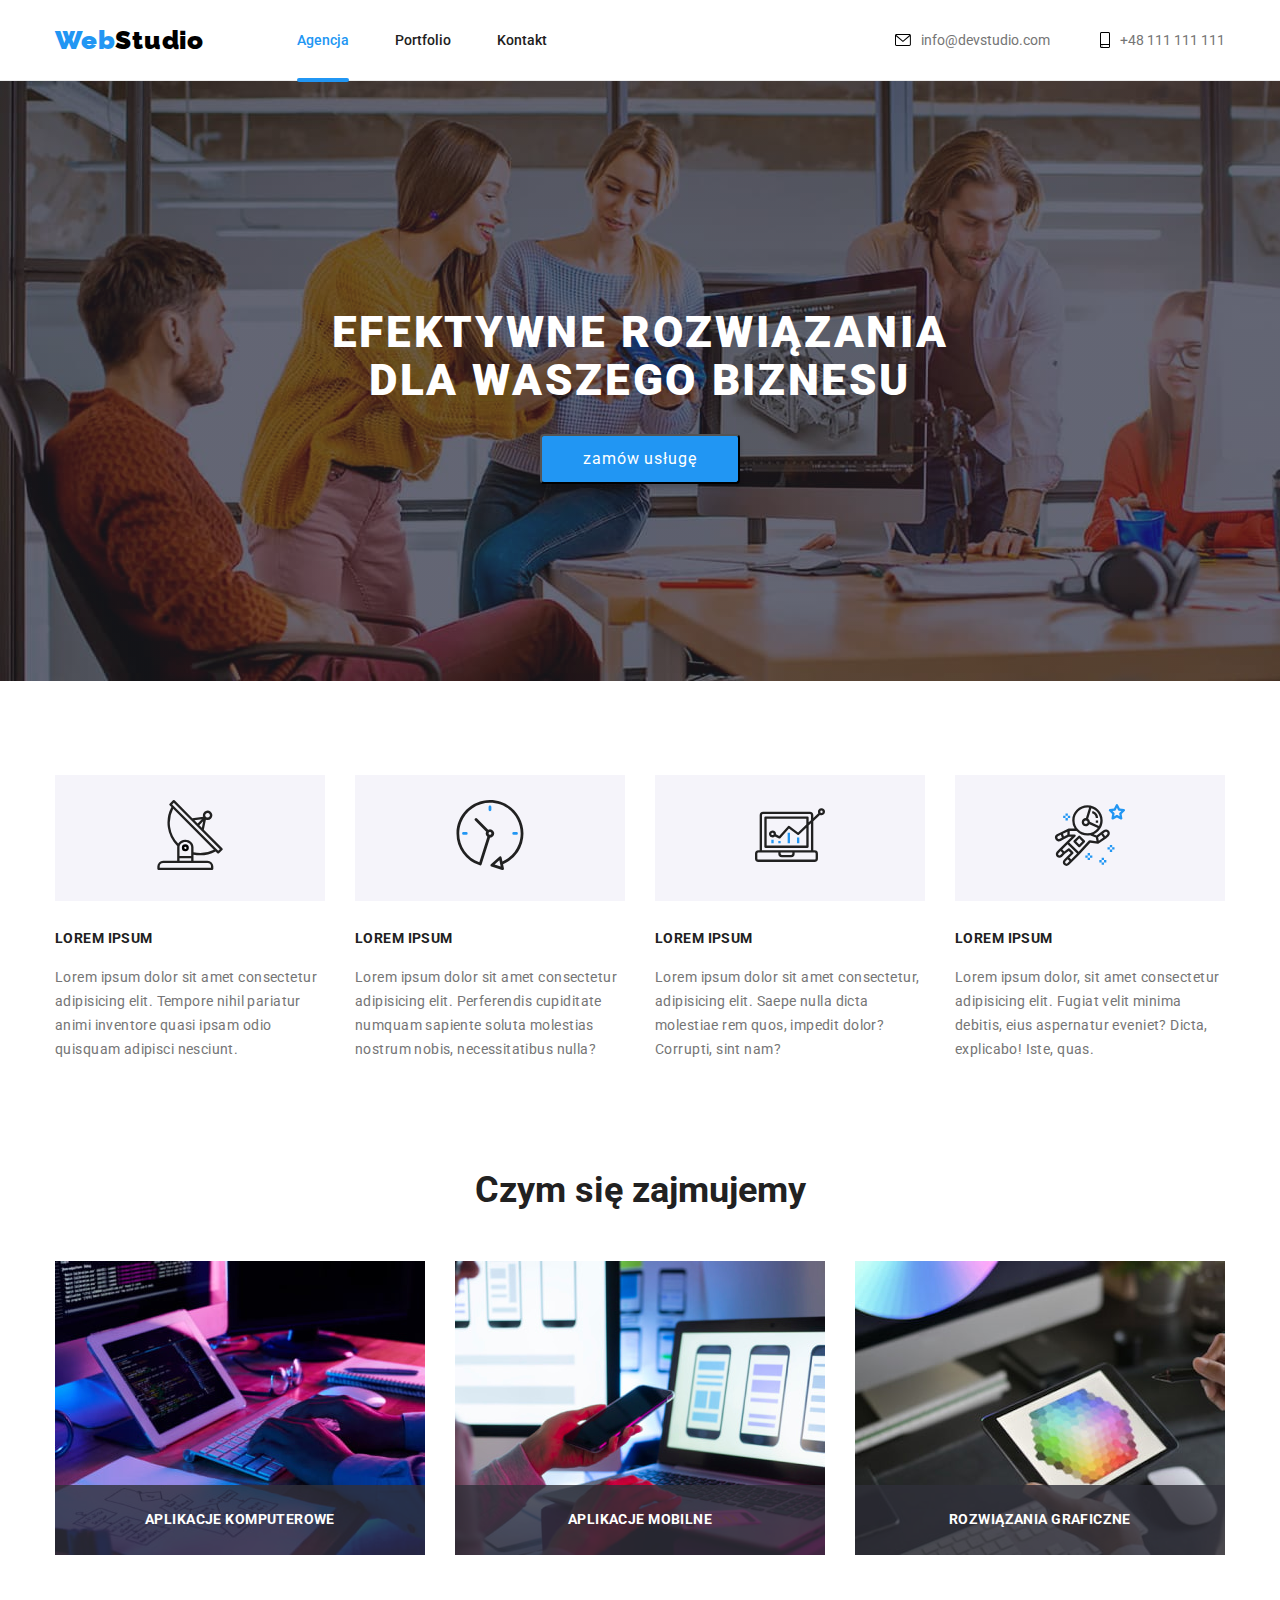
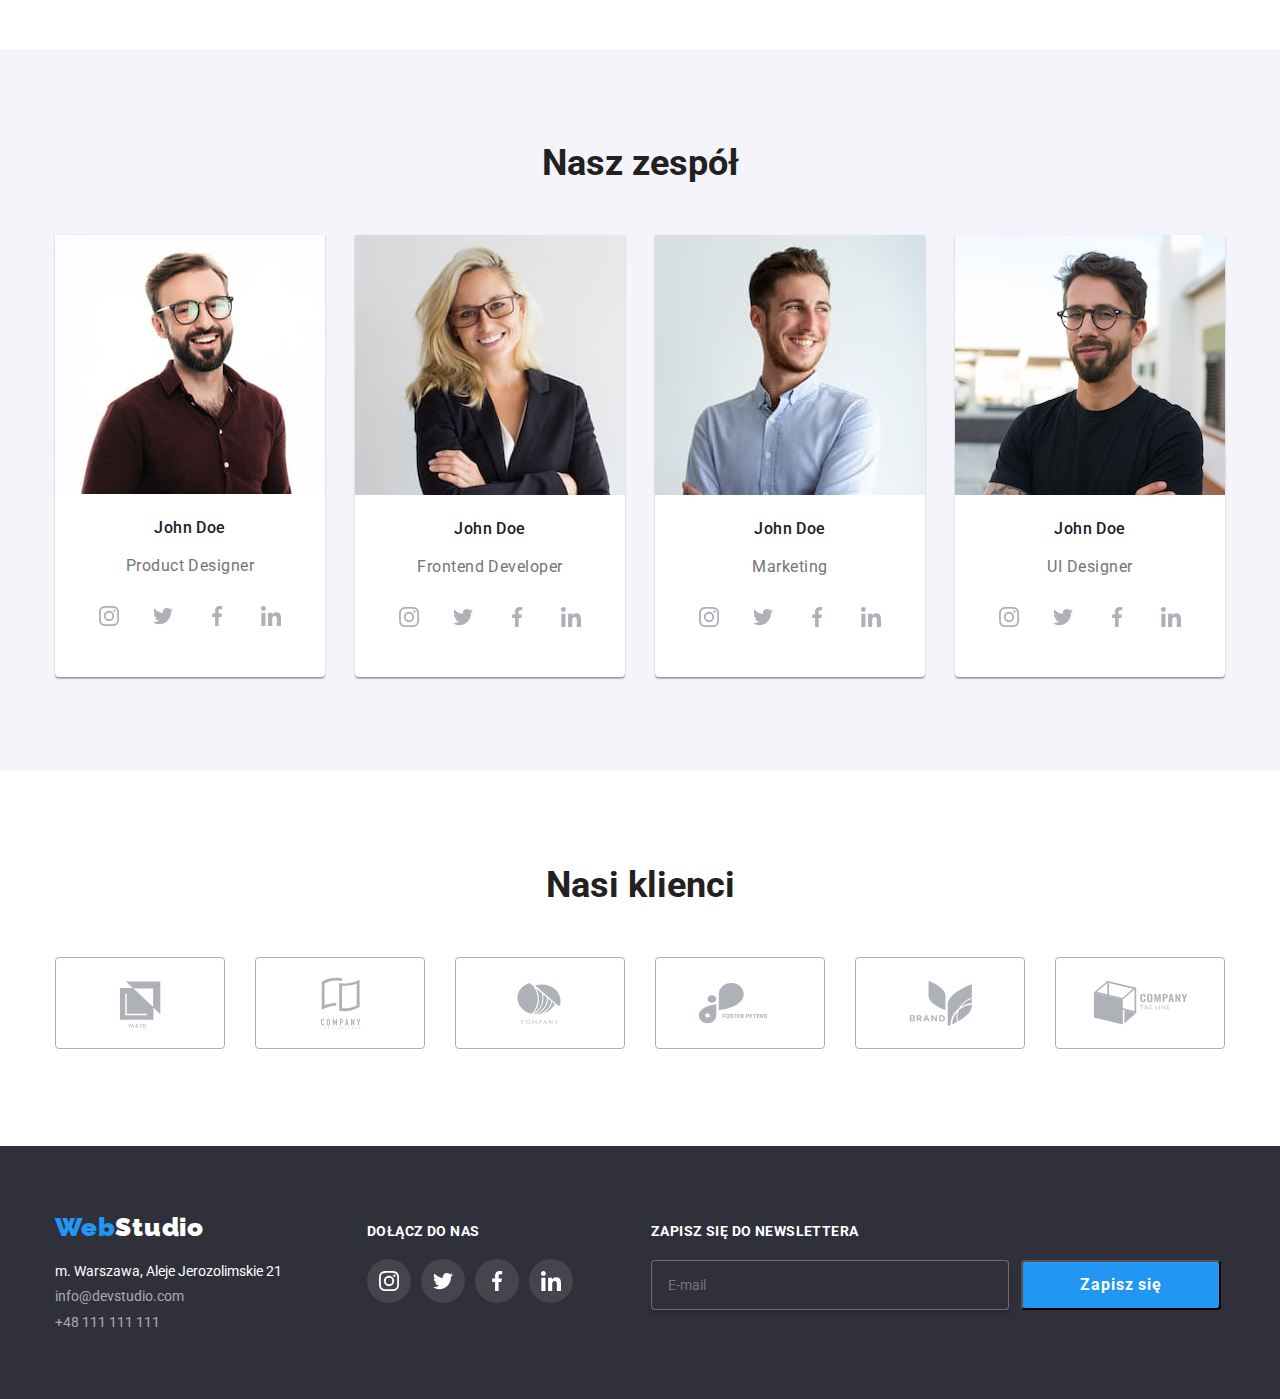
==== commit d4948b69: "change transition place" ====
--- a/index.html
+++ b/index.html
@@ -642,14 +642,14 @@
 					<label class="subtitle">zapisz się do newslettera</label>
 					<form>
 						<input type="email" name="email" placeholder="E-mail" class="email__box">
-						<button class="btn__email email__item">Zapisz się
+						<button class="btn__email email__item">Zapisz się</button>
 							<svg 	width="24"
 									height="24"
 									y="13"
 									href="./images/icons.svg#icon-icon-send">
 								<use></use>
 							</svg>
-						</button>
+						
 					</form>
 				</div>
 			</div>
@@ -662,26 +662,41 @@
 					</svg>
 				</button>
 				<div>
-					<form>
-						<p class="form__title">Zostaw swoje dane w formularzu poniej</p>
-						<ul>
-							<li>
-								<label>Imię
-								<input type="text" name="username">
-								<svg width="12" height="12" href="./images/icons.svg#icon-person-black-18dp-1"></svg>
-								</label>
-							</li>
-							<li>
-								<label>Telefon
-								<input type="tel" name="phone">
-								<svg width="12" height="12" href="./images/icons.svg#icon-phone-black-18dp-1"></svg>
-								</label>
-							</li>
+					<form class="form">
+						<div>
+							<p class="form__title">Zostaw swoje dane w formularzu poniej</p>
+						</div>
+						<div class="boxes">
+							<label for="name">Imię</label>
+							<input type="text" name="username" id="name">
+							<svg width="12" height="12" href="./images/icons.svg#icon-person-black-18dp-1"></svg>
+						</div>		
+						<div class="boxes">
+							<label for="tel">Telefon</label>
+							<input type="tel" name="phone" id="tel">
+								<svg width="13" height="13" href="./images/icons.svg#icon-phone-black-18dp-1"></svg>
+						</div>
+						<div class="boxes">
+							<label for="email">Email</label>
+							<input type="email" name="email" id="email">
+								<svg width="15" height="12" href="./images/icons.svg#icon-email-black-18dp-1"></svg>	
+						</div>
+						<div class="boxes">
+							<label>Komentarz</label>
+							<textarea name="comment" placeholder="Wprowadź tekst">
+							</textarea>	
 							
-						</ul>
-
-					
-
+						</div>
+						<div class="rules">
+							<label>
+								<p><input type="checkbox" name="rules">
+								Oświadczam i akceptuję
+								<a href="">Regulamin</a>
+								i
+								<a href="">Politykę Prywatności.</a></p>
+							</label>
+						</div>	
+						<button class="btn__form" type="submit">Wyślij</button>
 					</form>
 				</div>
 			</div>
--- a/css/styles.css
+++ b/css/styles.css
@@ -101,6 +101,9 @@
     text-decoration: none;
     color: var(--color-primary);
     font-weight: 500;
+    transition-property: color;
+    transition-duration: 250ms;
+    transition-timing-function: cubic-bezier(0.4, 0, 0.2, 1);
 }
 
 .item__active {
@@ -123,8 +126,6 @@
 .navigation__item:hover,
 .navigation__item:focus {
     color: var(--color-hover);
-    transition-duration: 250ms;
-    transition-timing-function: cubic-bezier(0.4, 0, 0.2, 1);
 }
 
 .navigation__item:active {
@@ -152,8 +153,6 @@
     transition-duration: 250ms;
     transition-timing-function: cubic-bezier(0.4, 0, 0.2, 1);
 }
-
-
 
 .top__item:hover,
 .top__item:focus {
@@ -216,6 +215,8 @@
     font-size: 16px;
     letter-spacing: 0.06em;
 }
+
+/* ---------------------------Form-------------------------------- */
 
 .backdrop {
     position: fixed;
@@ -243,6 +244,7 @@
     transform: translate(-50%, -50%);
     width: 528px;
     height: 581px;
+    border-radius: 4px;
     opacity: 1;
     background-color: var(--background-color);
     box-shadow: 0px 2px 1px 0px var(--color-backdrop),
@@ -271,6 +273,111 @@
     fill: var(--color-second)
 }
 
+.form {
+    position: relative;
+    display: block;
+    padding: 0;
+}
+
+.form__title {
+    display: flex;
+    justify-content: center;
+    font-size: 20px;
+    font-weight: 700;
+    letter-spacing: 3%;
+    line-height: 1.17;
+    margin: 40px 40px 12px 40px;
+}
+
+.boxes {
+    margin: 0 40px 0 40px;
+}
+
+.form label {
+    font-size: 12px;
+    line-height: 1.17;
+    margin-bottom: 4px;
+    letter-spacing: 1%;
+    color: var(--color-text);
+}
+
+.rules label {
+    font-size: 14px;
+    line-height: 1.17;
+    margin-bottom: 4px;
+    letter-spacing: 1%;
+    color: var(--color-text);
+}
+
+input {
+    height: 40px;
+    width: 448px;
+    border: 1px solid #21212133;
+    border-radius: 4px;
+}
+
+input,
+textarea {
+    transition-property: border-color;
+    transition-duration: 250ms;
+    transition-timing-function: cubic-bezier();
+}
+
+input:focus,
+textarea:focus {
+    border-color: var(--color-hover);
+}
+
+.form div {
+    display: flex;
+    flex-direction: column;
+}
+
+textarea {
+    resize: none;
+    height: 120px;
+    width: 448px;
+    border: 1px solid #21212133;
+    border-radius: 4px;
+    padding: 12px 16px;
+}
+
+.rules {
+    display: flex;
+    flex-direction: row;
+    margin-left: 40px;
+}
+
+.rules input {
+    margin-right: 8px;
+    margin-left: 15px;
+    height: 15px;
+    width: 16px;
+    border-color: var(--color-primary);
+}
+
+.rules a {
+    color: var(--color-hover);
+}
+
+.btn__form {
+    position: absolute;
+    top: 491px;
+    bottom: 40px;
+    left: 164px;
+    width: 200px;
+    height: 50px;
+    line-height: 1.66;
+    font-size: 16px;
+    font-weight: 700;
+    letter-spacing: 0.06em;
+    background: #2196F3;
+    box-shadow: 0px 4px 4px 0px #00000026;
+    border: none;
+    border-radius: 4px;
+    color: var(--color-second);
+}
+
 /* main - assets */
 
 .assets {
@@ -295,8 +402,6 @@
     width: 270px;
     height: 120px;
 }
-
-
 
 .text__item {
     color: var(--color-text);
@@ -391,7 +496,6 @@
     justify-content: center;
     gap: 10px;
     margin-bottom: 30px;
-
 }
 
 .social__box svg {
@@ -401,7 +505,8 @@
     align-items: center;
     justify-content: center;
     text-decoration: none;
-
+    transition-property: background-color;
+    transition-duration: 250ms;
 }
 
 .links {
@@ -479,7 +584,7 @@
     letter-spacing: 0.03em;
     padding: 6px 22px;
     margin: 0 8px;
-    transition-property: background-color;
+    transition-property: color;
     transition-duration: 250ms;
     transition-timing-function: cubic-bezier(0.4, 0, 0.2, 1);
 }
@@ -530,9 +635,6 @@
     display: block;
 }
 
-
-/* ------------------------Form------------------------------ */
-
 .overlay {
     position: absolute;
     background-color: rgba(33, 150, 243, 0.9);
@@ -611,7 +713,6 @@
     padding-bottom: 20px;
 }
 
-
 .contact__list {
     font-style: normal;
     list-style-type: none;
@@ -622,12 +723,11 @@
     text-decoration: none;
     cursor: pointer;
 }
-
 
 .address__link {
     color: rgba(255, 255, 255, 0.6);
     text-decoration: none;
-    transition-property: background-color;
+    transition-property: color;
     transition-duration: 250ms;
     transition-timing-function: cubic-bezier(0.4, 0, 0.2, 1);
 }
@@ -689,6 +789,8 @@
     background-color: var(--background-dark);
     border: 1px solid #FFFFFF4D;
     border-radius: 4px;
+    padding-left: 16px;
+    margin-right: 12px;
 }
 
 .btn__email {
